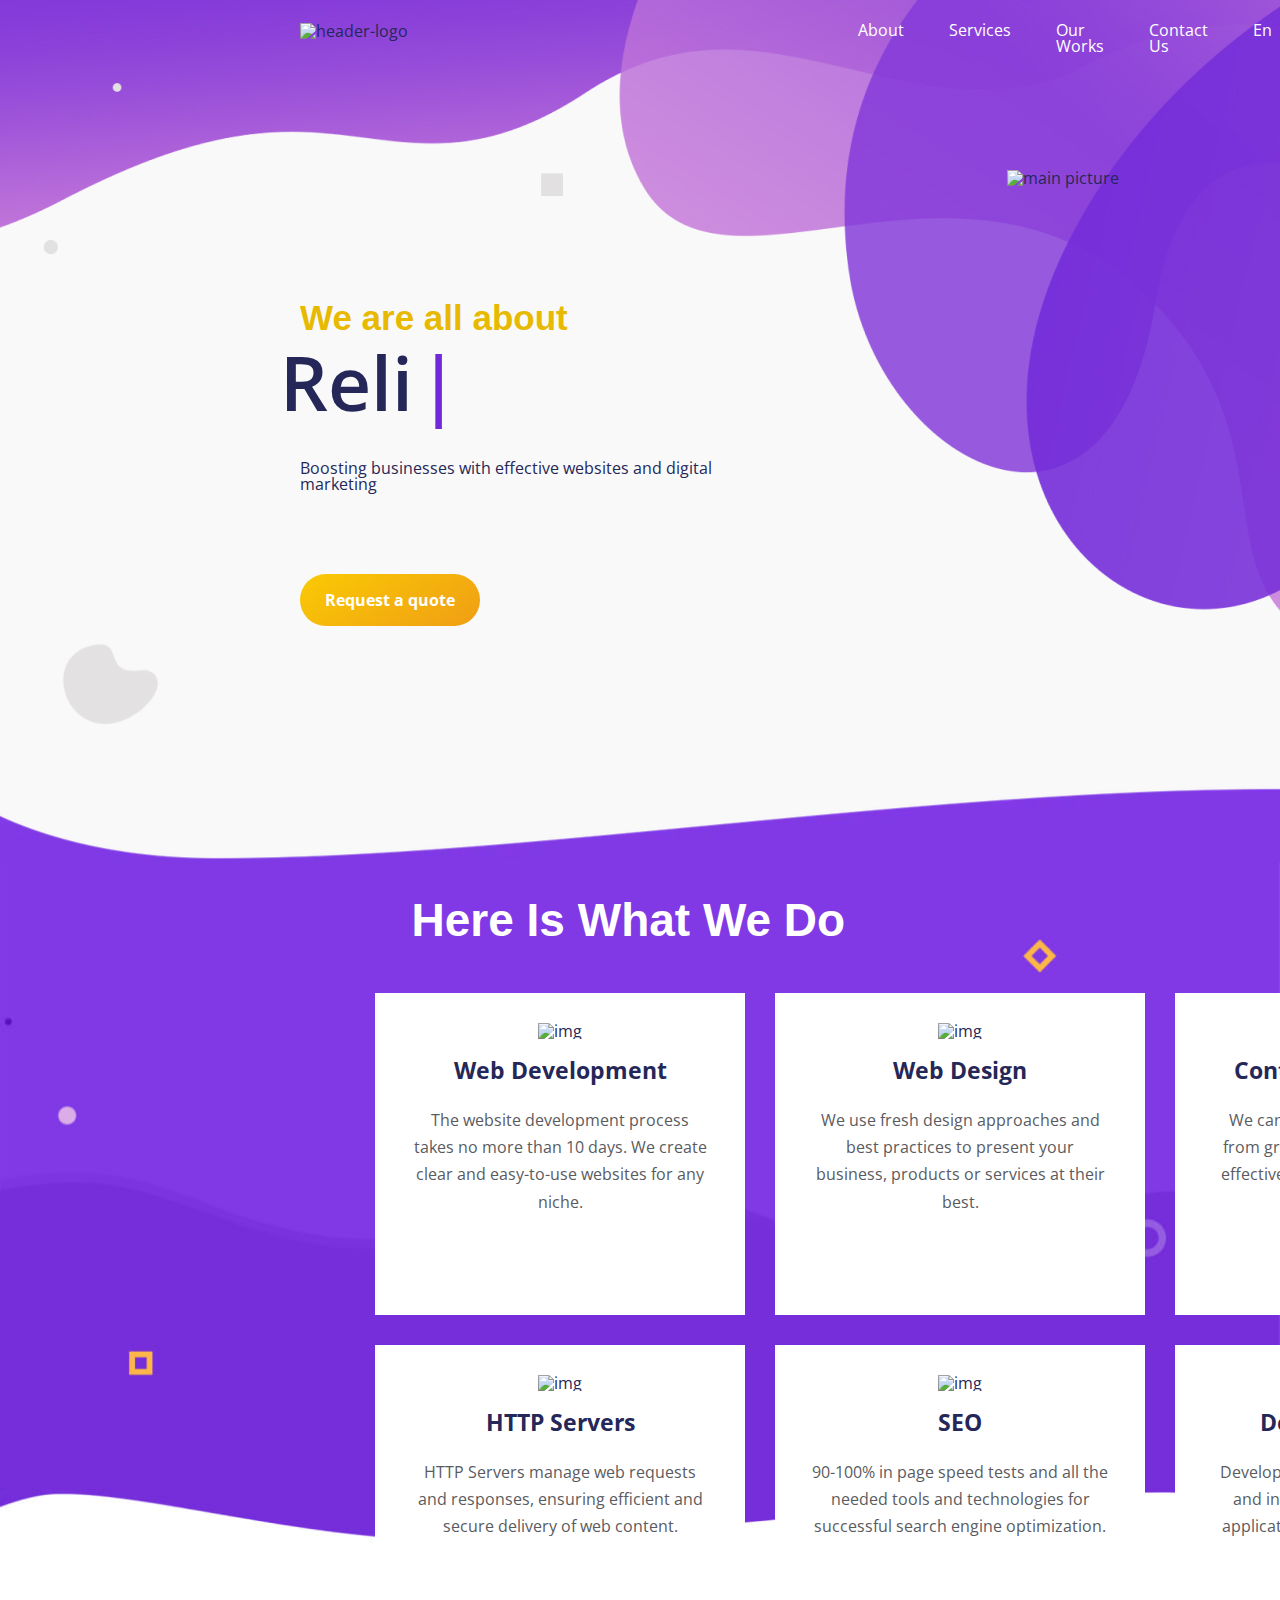
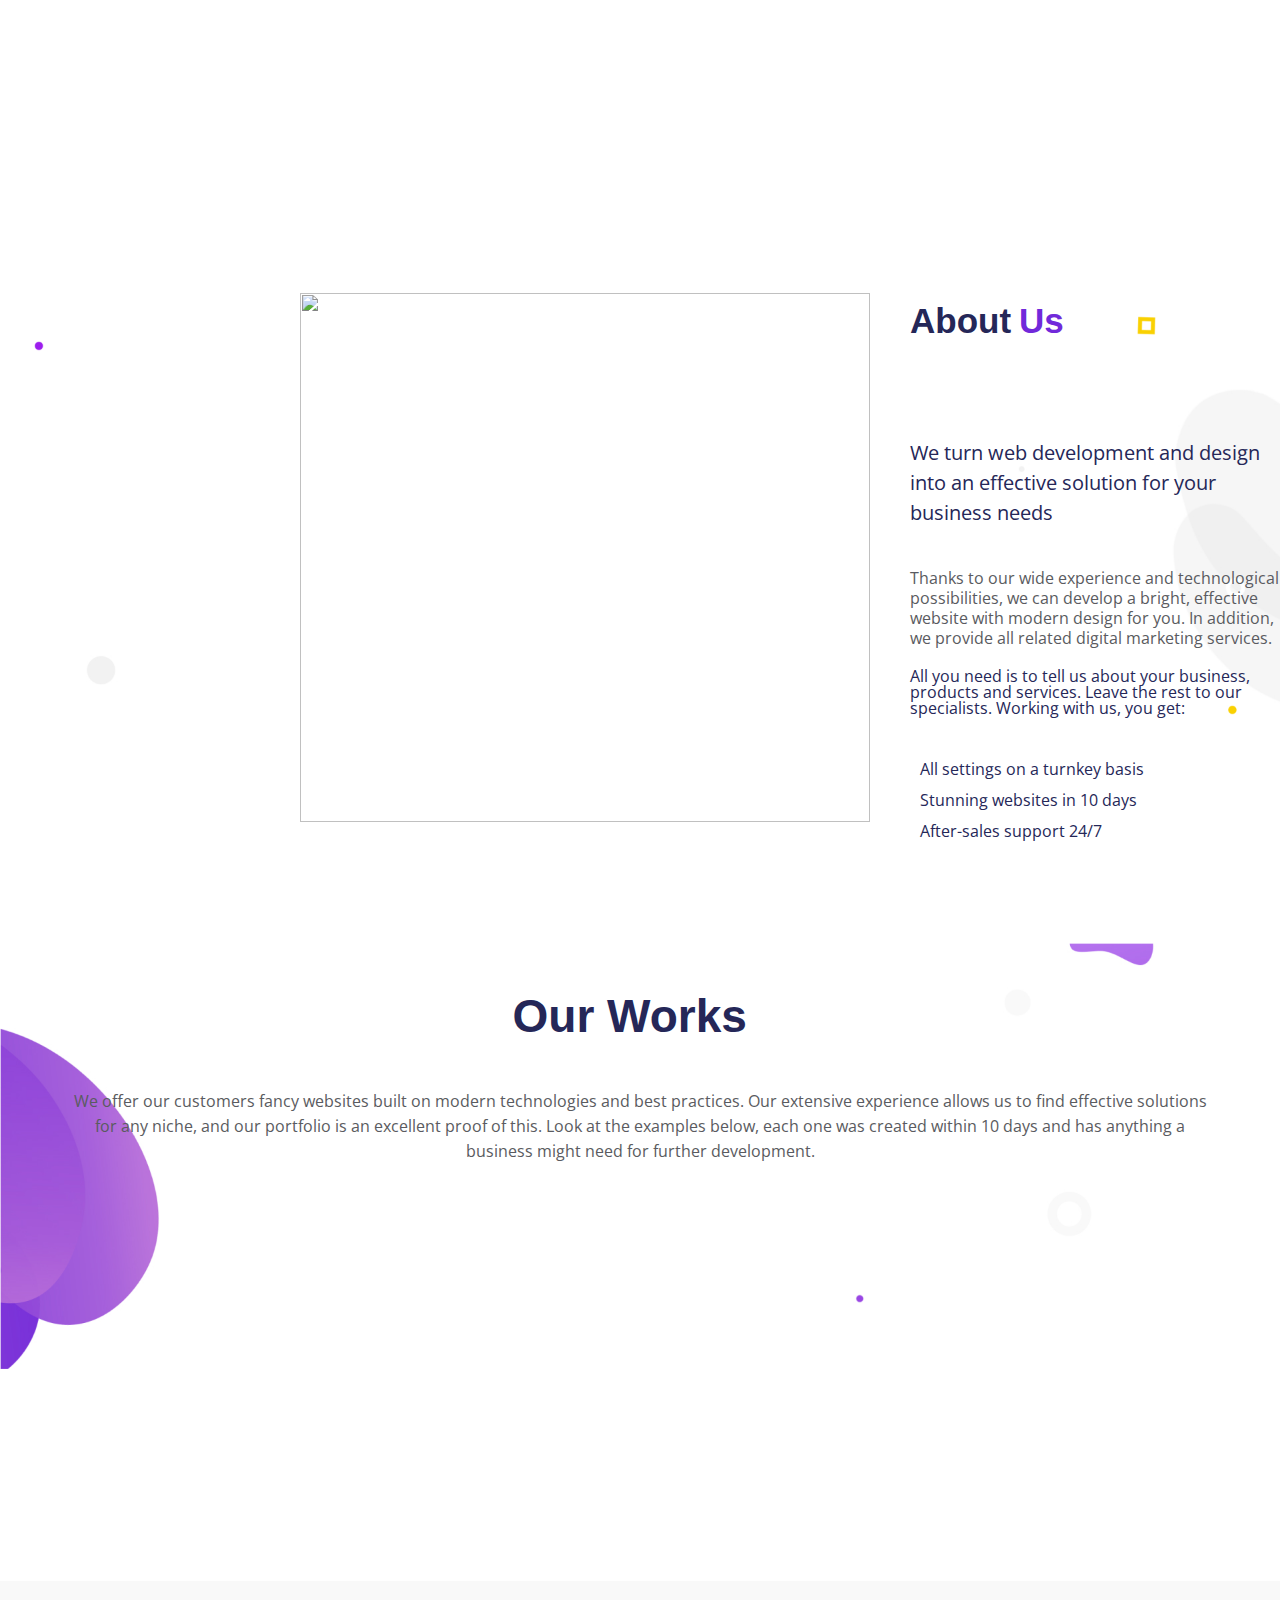
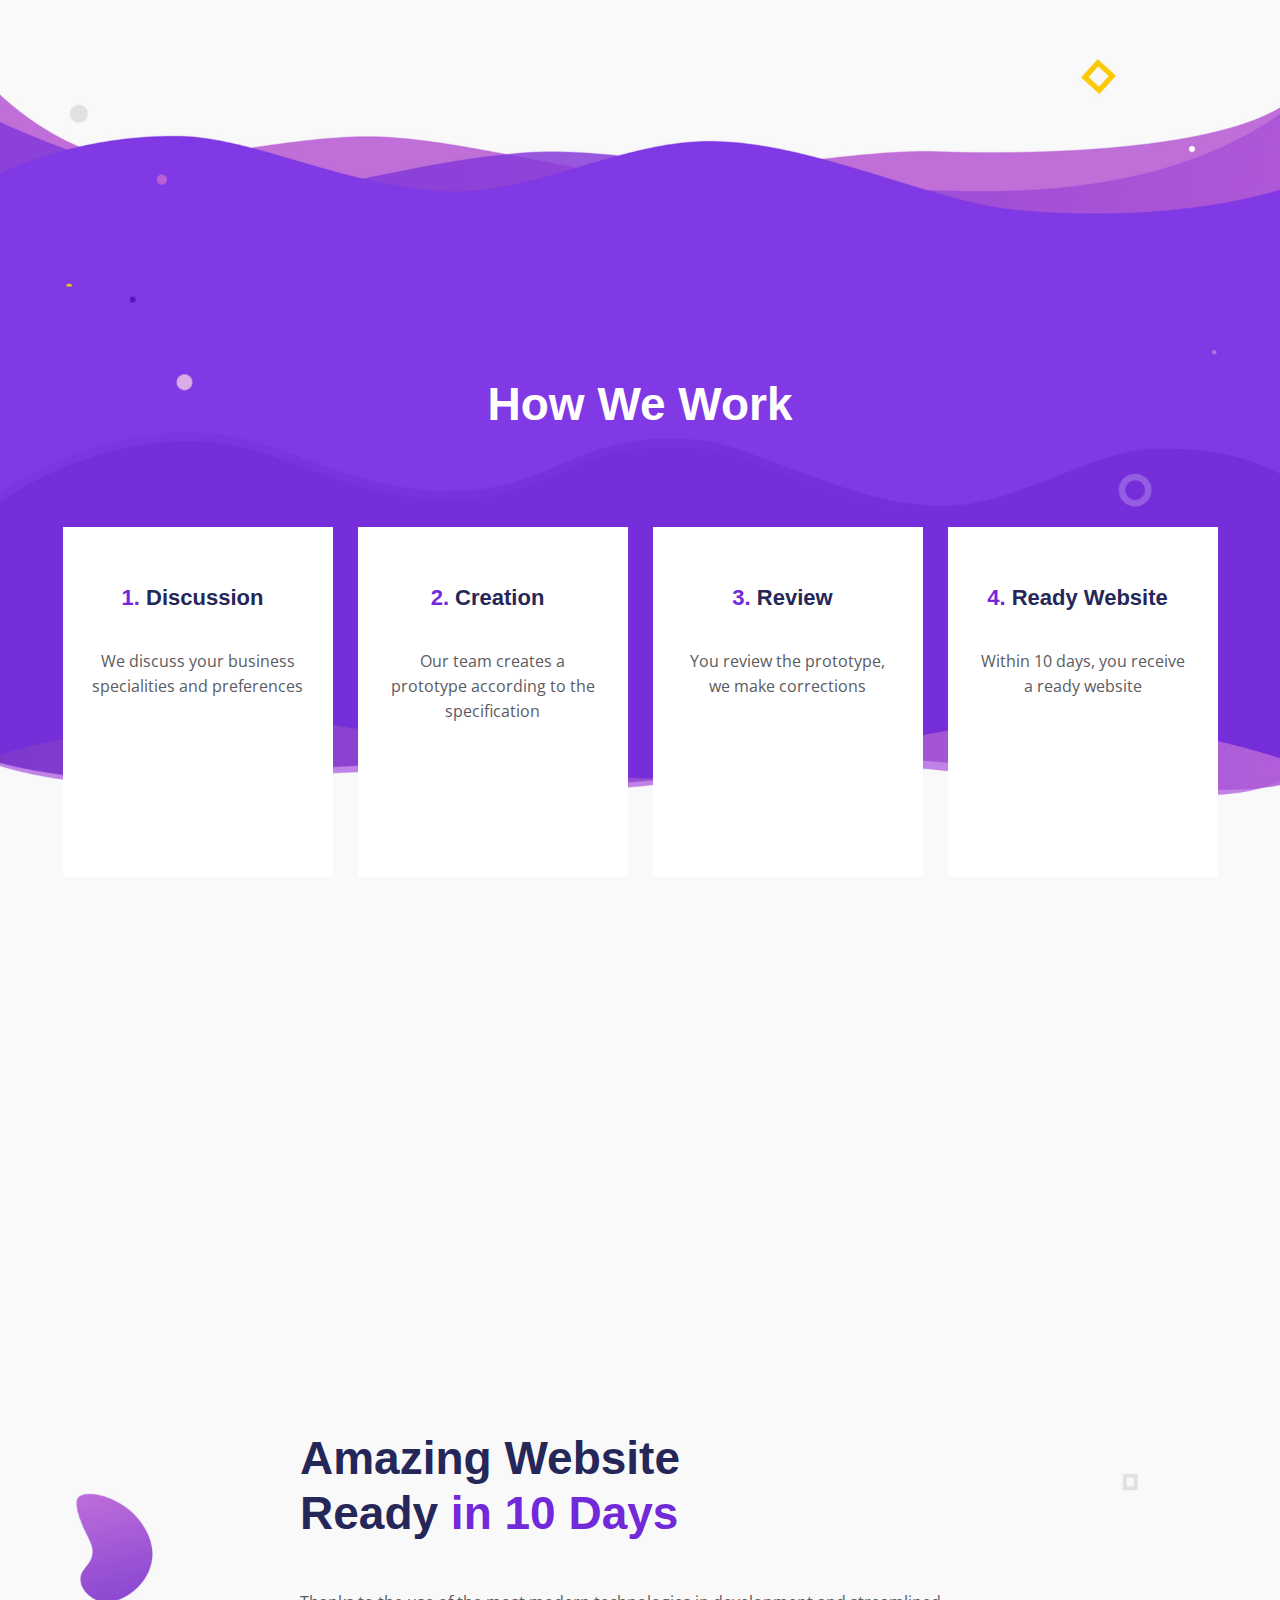
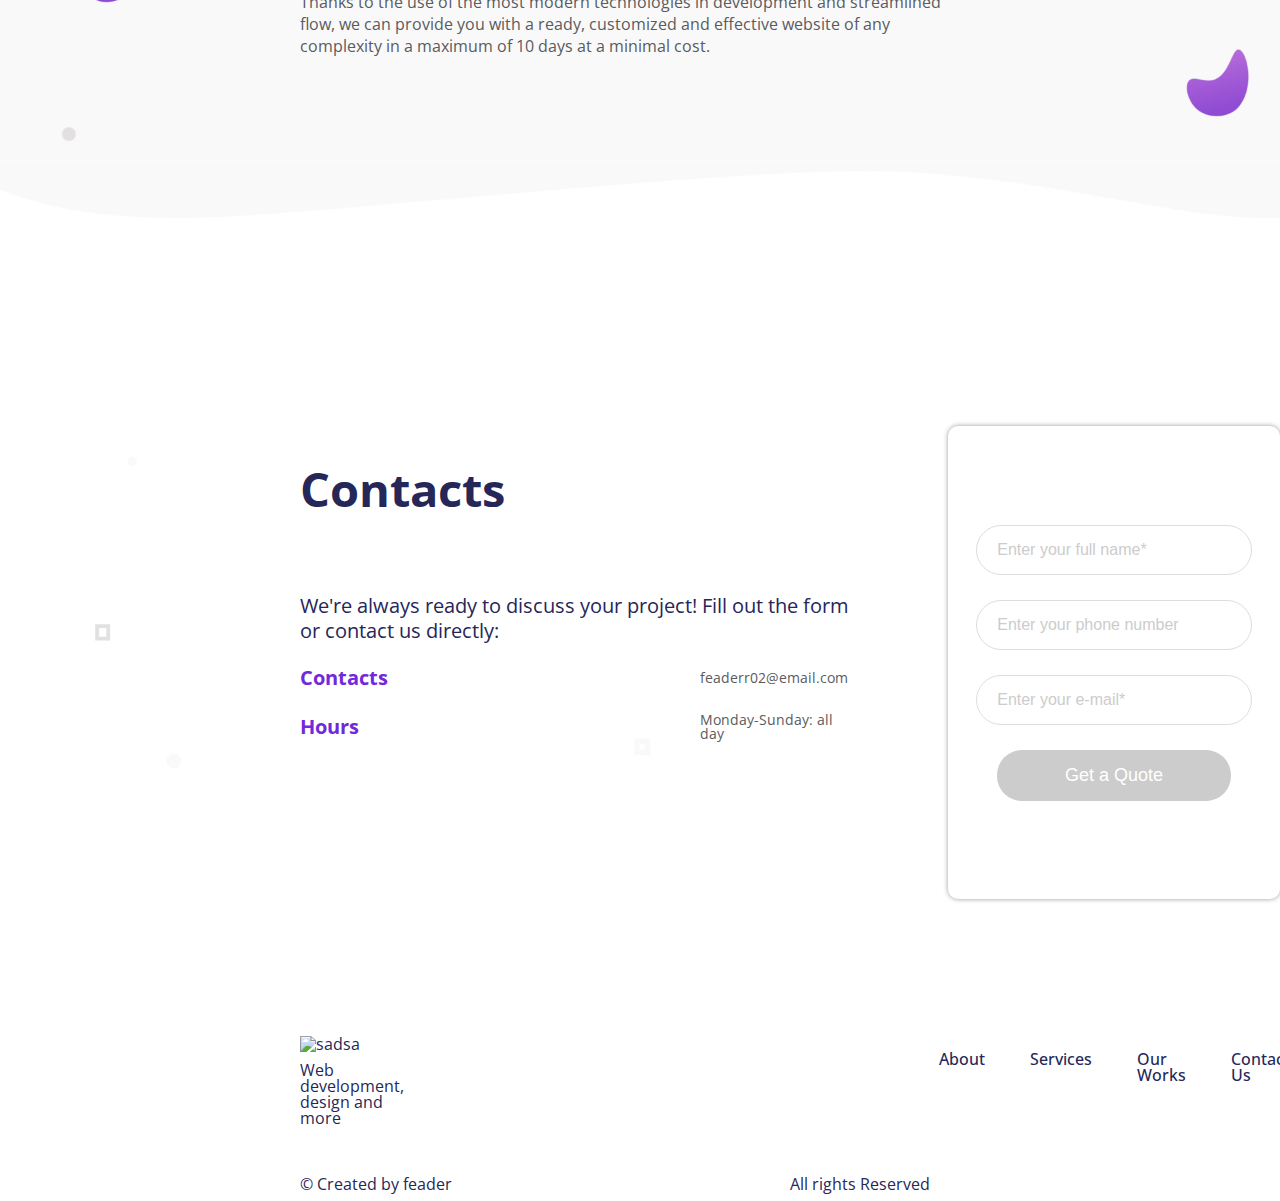
==== static/index.html @ 0beda6ae "portfolio" ====
<!DOCTYPE html>
<html lang="en">
<head>
    <meta charset="UTF-8">
    <meta name="viewport" content="width=device-width, initial-scale=1.0">
    <link rel="preconnect" href="https://fonts.googleapis.com">
    <link rel="preconnect" href="https://fonts.gstatic.com" crossorigin>
    <link href="https://fonts.googleapis.com/css2?family=Open+Sans:ital,wght@0,300..800;1,300..800&display=swap" rel="stylesheet">
    <link href="https://fonts.cdnfonts.com/css/lato" rel="stylesheet">
    <link rel="stylesheet" href="/static/styles/reset.css">
    <link rel="stylesheet" href="/static/styles/styles.css">
    <title>Feader</title>
</head>
<body>
<script defer src="/static/js/multilingual.js"></script>
<script defer src="/static/js/app.js"></script>
<script defer src="/static/js/writingSystem.js"></script>
<div>
    <header class="header">
        <img src="static/images/header_logo.png" alt="header-logo" class="header-logo" />
        <ul class="header-nav">
            <li class="header-nav__li translatable" data-lang="About">About</li>
            <li class="header-nav__li translatable" data-lang="Services">Services</li>
            <li class="header-nav__li translatable" data-lang="Our Works">Our Works</li>
            <li class="header-nav__li translatable" data-lang="Contact Us">Contact Us</li>
            <li class="header-nav__li multilanguages">
                <button class="current-lang" id="current-lang">En</button>
                <img src="static/images/language_arrow.png" alt="" class="multilanguages-arrow" />
                <div class="language-options">
                    <button class="switch-lang" id="switch-lang">Ua</button>
                </div>
            </li>
            <li class="header-nav__li header-nav__li-btn translatable" data-lang="Request a quote">Request a quote</li>
        </ul>
    </header>
    <main class="main">
        <section class="main-page">
            <div class="main-page__content">
                <h1 class="main-page__content-h1 translatable" data-lang="main-page-h1">We are all about</h1>
                <article class="main-page__content-writer translatable"></article>
                <p class="main-page__content-p translatable" data-lang="main-page-p">Boosting businesses with effective websites and digital
                    marketing</p>
                <article class="main-page__content-btn translatable" data-lang="Request a quote">
                    Request a quote
                </article>
            </div>
            <img src="static/images/main-picture.png" class="main-page-img" alt="main picture" />
        </section>
        <section class="what-we-do">
            <div class="what-we-do__container">
                <h1 class="what-we-do__container-h1 translatable" data-lang="what-we-do__container-h1">
                    Here Is What We Do
                </h1>
                <div class="gtid-container">
                    <div class="grid-1">
                        <img class="grid-1-img" src="static/images/grid-1-img.png" alt="img">
                        <h1 class="grid-1-h1 translatable" data-lang="grid-1-h1">
                            Web Development
                        </h1>
                        <p class="grid-1-text translatable" data-lang="grid-1-text">
                            The website development process takes
                            no more than 10 days. We create clear
                            and easy-to-use websites for any niche.
                        </p>
                    </div>
                    <div class="grid-1">
                        <img class="grid-1-img" src="static/images/grid-2-img.png" alt="img">
                        <h1 class="grid-1-h1 translatable" data-lang="grid-2-h1">
                            Web Design
                        </h1>
                        <p class="grid-1-text translatable" data-lang="grid-2-text">
                            We use fresh design approaches and
                            best practices to present your business,
                            products or services at their best.
                        </p>
                    </div>
                    <div class="grid-1">
                        <img class="grid-1-img" src="static/images/grid-3-img.png" alt="img">
                        <h1 class="grid-1-h1 translatable" data-lang="grid-3-h1">
                            Content Management
                        </h1>
                        <p class="grid-1-text translatable" data-lang="grid-3-text">
                            We can create any content for you, from
                            graphics to text, and manage it effectively
                            throughout the site, social media, etc.
                        </p>
                    </div>
                    <div class="grid-1" >
                        <img class="grid-1-img" src="static/images/grid-4-img.png" alt="img">
                        <h1 class="grid-1-h1 translatable" data-lang="grid-4-h1">
                            HTTP Servers
                        </h1>
                        <p class="grid-1-text translatable" data-lang="grid-4-text">
                            HTTP Servers manage web requests and responses, ensuring efficient and secure delivery of web content.
                        </p>
                    </div>
                    <div class="grid-1">
                        <img class="grid-1-img" src="static/images/grid-5-img.png" alt="img">
                        <h1 class="grid-1-h1">
                            SEO
                        </h1>
                        <p class="grid-1-text translatable" data-lang="grid-5-text">
                            90-100% in page speed tests and all the
                            needed tools and technologies for
                            successful search engine optimization.
                        </p>
                    </div>
                    <div class="grid-1">
                        <img class="grid-1-img" src="static/images/grid-6-img.png" alt="img">
                        <h1 class="grid-1-h1 translatable" data-lang="grid-6-h1">
                            Development API
                        </h1>
                        <p class="grid-1-text translatable" data-lang="grid-6-text">
                            Development APIs enable integration and interaction between software applications, enhancing functionality and connectivity.
                        </p>
                    </div>
                </div>
            </div>
        </section>
        <section class="about-us">
            <img src="static/images/about_us_img.png" alt="" class="about-us__img"/>
            <div class="about-us__content">
                <h1 class="about-us__content-h1 translatable"  data-lang="About Us">About <p>Us</p></h1>
                <p class="about-us__content-p1 translatable" data-lang="about-us__content-p1">
                    We turn web development and design into an effective solution for your business needs
                </p>
                <p class="about-us__content-p2 translatable"  data-lang="about-us__content-p2">
                    Thanks to our wide experience and technological possibilities, we can develop a bright, effective website with modern design for you. In addition, we provide all related digital marketing services.
                    <br><br>
                <p class="translatable"  data-lang="about-us__content-p2-2">
                    All you need is to tell us about your business, products and services. Leave the rest to our specialists. Working with us, you get:
                </p>
                </p>
                <article class="about-us__content-points">
                        <span>
                            <img src="static/images/about_us_agree.png" alt="" />
                            <p class="about-us__content-point translatable" data-lang="about-us__content-point-1">All settings on a turnkey basis</p>
                        </span>
                    <span>
                            <img src="static/images/about_us_agree.png" alt="" />
                            <p class="about-us__content-point translatable" data-lang="about-us__content-point-2">Stunning websites in 10 days</p>
                        </span>
                    <span>
                            <img src="static/images/about_us_agree.png" alt="" />
                            <p class="about-us__content-point translatable" data-lang="about-us__content-point-3">After-sales support 24/7</p>
                        </span>
                </article>
            </div>
        </section>
        <section class="our-works">
            <h1 class="our-works-h1 translatable" data-lang="our-works-h1">Our Works</h1>
            <p class="our-works-p translatable" data-lang="our-works-p">We offer our customers fancy websites built on modern technologies and best practices. Our extensive experience allows us to find effective solutions for any niche, and our portfolio is an excellent proof of this. Look at the examples below, each one was created within 10 days and has anything a business might need for further development.</p>
            <div class="our-projects">
                <a href="#">
                    <img src="static/images/project-1.jpg" alt="" class="our-project" />
                </a>
                <a href="#">
                    <img src="static/images/project-1.jpg" alt="" class="our-project" />
                </a>
            </div>
        </section>
        <section class="how-we-work">
            <h1 class="how-we-work__h1 translatable" data-lang="how-we-work__h1">How We Work</h1>
            <div class="how-we-work__points">
                <article class="how-we-work__point">
                    <img src="static/images/how_we_work_img1.png" alt="" class="how-we-work__point-img" />
                    <h1 class="how-we-work__point-h1 translatable" data-lang="how-we-work__point-h1-1"><span>1. </span>Discussion</h1>
                    <p class="how-we-work__point-p translatable" data-lang="how-we-work__point-p-1">We discuss your business specialities and preferences</p>
                </article>
                <article class="how-we-work__point">
                    <img src="static/images/how_we_work_img2.png" alt="" class="how-we-work__point-img" />
                    <h1 class="how-we-work__point-h1 translatable" data-lang="how-we-work__point-h1-2"><span>2. </span>Creation</h1>
                    <p class="how-we-work__point-p translatable" data-lang="how-we-work__point-p-2">Our team creates a prototype according to the specification</p>
                </article>
                <article class="how-we-work__point">
                    <img src="static/images/how_we_work_img3.png" alt="" class="how-we-work__point-img" />
                    <h1 class="how-we-work__point-h1 translatable" data-lang="how-we-work__point-h1-3"><span>3. </span>Review</h1>
                    <p class="how-we-work__point-p translatable" data-lang="how-we-work__point-p-3">You review the prototype, we make corrections</p>
                </article>
                <article class="how-we-work__point">
                    <img src="static/images/how_we_work_img4.png" alt="" class="how-we-work__point-img" />
                    <h1 class="how-we-work__point-h1 translatable" data-lang="how-we-work__point-h1-4"><span>4. </span>Ready Website</h1>
                    <p class="how-we-work__point-p translatable" data-lang="how-we-work__point-p-4">Within 10 days, you receive a ready website</p>
                </article>
            </div>
        </section>
        <section class="ready-website">
            <div class="ready-website__content">
                <h1 class="ready-website__content-h1 translatable" data-lang="ready-website__content-h1">Amazing Website Ready <span>in 10 Days</span></h1>
                <p class="ready-website__content-p translatable" data-lang="ready-website__content-p">Thanks to the use of the most modern technologies in development and streamlined flow, we can provide you with a ready, customized and effective website of any complexity in a maximum of 10 days at a minimal cost.</p>
            </div>
            <img src="static/images/ready-website_img.png" alt="" class="ready-website__img"  />
        </section>
        <section class="contacts">
            <div class="contacts-content">
                <h1 class="contacts-content__h1">Contacts</h1>
                <p class="contacts-content__p">We're always ready to discuss your project! Fill out the form or contact us directly:</p>
                <article class="contacts-content__point">
                    <h1 class="contacts-content__point-h1">Contacts</h1>
                    <p class="contacts-content__point-p">feaderr02@email.com</p>
                </article>
                <article class="contacts-content__point">
                    <h1 class="contacts-content__point-h1">Hours</h1>
                    <p class="contacts-content__point-p">Monday-Sunday: all day</p>
                </article>
                <article class="contacts-content__networks">
                    <img src="static/images/linked-in.svg" alt="" class="contacts-content__network" />
                    <img src="static/images/whatsApp.svg" alt="" class="contacts-content__network" />
                </article>
            </div>
            <div class="contacts-form">
                <input type="text" id="fullName" class="form-input" placeholder="Enter your full name*" required />
                <input type="text" id="phoneNumber" class="form-input" placeholder="Enter your phone number" />
                <input type="email" id="email" class="form-input" placeholder="Enter your e-mail*" required />
                <button id="submitButton" class="form-button" disabled>Get a Quote</button>
            </div>

        </section>
    </main>
    <footer class="footer">
        <div class="footer-top-content">
            <article>
                <img src="static/images/footer-logo.png" alt="sadsa" />
                <p class="footer-top-content__p translatable">Web development, design and more</p>
            </article>
            <ul class="footer-nav_ul">
                <li class="footer-nav_li translatable">
                    About
                </li>
                <li class="footer-nav_li translatable">
                    Services
                </li>
                <li class="footer-nav_li translatable">
                    Our Works
                </li>
                <li class="footer-nav_li translatable">
                    Contact Us
                </li>
            </ul>
        </div>
        <div class="footer-bottom-content">
            <p class="footer-bottom-content-p1">© Created by feader</p>
            <p class="footer-bottom-content-p2">All rights Reserved</p>
        </div>
    </footer>
</div>
</body>
</html>
---- static/styles/styles.css ----
/*@import "./reset.css"; !* reset css *!*/
/*@import "./desktop.css";  !* more 1350px *!*/
/*@import "./laptop.css"; !* 920-1349px *!*/
/*@import "./tablet.css"; !* 520-919px *!*/
/*@import "./phone.css"; !* 0-519px *!*/

body {
    font-family: "Open Sans", sans-serif;
    color: #252758;
    background-color: #ffffff;
}

.main-page {
    width: 100%;
    height: 863px;
    background-image: url("../images/main-bgd.jpg");
    background-repeat: no-repeat;
    display: flex;
}

.what-we-do {
    width: 100%;
    height: 1030px;
    background-image: url("../images/what_we_do_bgd.jpg");
    background-repeat: no-repeat;
    background-size: contain;
}

.header {
    position: absolute;
    display: flex;
    height: 75px;
    align-items: center;
}

.header-nav {
    display: flex;
}

.header-logo {
    width: 120px;
    height: 30px;
    margin-left: 300px;
}

.header-nav__li {
    margin-left: 45px;
    color: #ffffff;
    padding-top: 12px;
}

.header-nav__li:first-child {
    margin-left: 450px;
}

.header-nav__li-btn {
    font-weight: 500;
    border: 2px solid #ffffff;
    border-radius: 25px;
    padding: 10px;
    -webkit-transition: 0.2s all;
}

.header-nav__li:hover {
    transition: 0.2s all;
    cursor: pointer;
}

.multilanguages-arrow {
    position: relative;
    top: -2px;
    transition: transform 0.3s ease-in-out;
}

.language-options {
    display: none;
    opacity: 0;
    transition: visibility 0s, opacity 0.3s ease-in-out;
    position: absolute;
    top: 60px;
}

.header-nav__li button {
    background: none;
    color: inherit;
    border: none;
    padding: 0;
    font: inherit;
    cursor: pointer;
    outline: inherit;
}

.header-nav__li:hover .language-options {
    display: block;
    opacity: 1;
}

.switch-lang, .current-lang {
    -webkit-transition: 0.4s all;
}

.switch-lang:hover, .current-lang:hover, .header-nav__li:nth-child(1):hover, .header-nav__li:nth-child(2):hover, .header-nav__li:nth-child(3):hover, .header-nav__li:nth-child(4):hover, .header-nav__li:nth-child(6):hover {
    text-shadow: 0 0 10px #ffffff;
    transition: 0.4s all;
}

.multilanguages:hover .multilanguages-arrow {
    transform: rotate(180deg);
}

.main-page__content {
    padding-top: 300px;
    margin-left: 300px;
}

.main-page__content-h1 {
    font-family: 'Lato', sans-serif;
    font-size: 35px;
    color: #e7b901;
    font-weight: 700;
}

.main-page__content-writer {
    margin-top: 10px;
    position: relative;
    left: -20px;
    font-size: 75px;
    font-weight: 600;
    color: #252758;
}

/* CSS для анимации курсора */
.main-page__content-writer::after {
    content: '|';
    margin-left: 5px;
    color: #7129DA;
}

.main-page__content-p {
    font-size: 16px;
    width: 457px;
    margin-top: 40px;
    color: #252758;
}

.main-page__content-btn {
    display: inline;
    background: rgb(250,202,4);
    background: linear-gradient(148deg, rgba(250,202,4,1) 0%, rgba(240,158,20,1) 100%);
    padding: 15px;
    border-radius: 50px;
    padding-inline: 25px;
    color: #ffffff;
    font-weight: 700;
    position: relative;
    top: 100px;
}

.main-page-img {
    display: inline;
    width: 760px;
    height: 528px;
    margin-top: 170px;
    margin-left: 250px;
}

.what-we-do__container {
    padding-top: 34px;
    padding-inline: 375px;
}

.what-we-do__container-h1 {
    font-family: 'Lato', sans-serif;
    font-size: 46px;
    color: #ffffff;
    font-weight: 700;
    width: 457px;
    margin: 0 auto;
}

.gtid-container {
    margin-top: 50px;
    width: 1170px;
    display: grid;
    grid-template-columns: 370px 370px 370px;
    gap: 30px;
}

.grid-1 {
    width: 370px;
    height: 322px;
    background-color: #ffffff;
    text-align: center;
}

.grid-1-img {
    width: 100px;
    height: 100px;
    margin-top: 30px;
}

.grid-1-h1 {
    color: #252758;
    font-size: 23px;
    font-weight: 700;
    margin-top: 20px;
}

.grid-1-text {
    padding-top: 25px;
    width: 298px;
    margin: 0 auto;
    line-height: 27.2px;
    font-size: 16px;
    color: #5A5B60;
}

.about-us {
    width: 100%;
    height: 650px;
    background-image: url("../images/about_us_bgd.jpg");
    background-repeat: no-repeat;
    background-size: contain;
    display: flex;
}

.about-us__img {
    width: 570px;
    height: 529px;
    margin-left: 300px;
}

.about-us__content {
    margin-left: 40px;
    padding-top: 10px;
    width: 570px;
}

.about-us__content-h1 {
    font-family: 'Lato', sans-serif;
    display: flex;
    font-size: 35px;
    font-weight: 700;
}

.about-us__content-h1 p {
    margin-left: 8px;
    color: #7129DA;
}

.about-us__content-p1 {
    margin-top: 100px;
    font-size: 20px;
    line-height: 30px;
}

.about-us__content-p2 {
    margin-top: 40px;
    color: #5A5B60;
    line-height: 20px;
    font-size: 16px;
}

.about-us__content-points {
    display: flex;
    flex-direction: column;
    margin-top: 30px;
}

.about-us__content-points span {
    display: flex;
    align-items: center;
    margin-top: 15px;
}

.about-us__content-point {
    margin-left: 10px;
    font-size: 16px;
}

.our-works {
    width: 100%;
    height: 638px;
    background-image: url("../images/our_works_bgd.jpg");
    background-repeat: no-repeat;
    background-size: contain;
}

.our-works-h1 {
    font-family: 'Lato', sans-serif;
    font-size: 46px;
    font-weight: 800;
    width: 255px;
    margin: 0 auto;
    padding-top: 50px;
}

.our-works-p {
    width: 1150px;
    text-align: center;
    margin: 0 auto;
    margin-top: 50px;
    line-height: 25px;
    color: #5A5B60;
    font-size: 16px;
}

.our-projects {
    margin-top: 50px;
    display: flex;
    justify-content: center;
}

.our-project {
    margin-left: 20px;
}

.how-we-work {
    width: 100%;
    height: 1450px;
    background-image: url("../images/how_we_work_bgd.jpg");
    background-repeat: no-repeat;
    background-size: contain;
    background-color: #f9f9f9;
}

.how-we-work__h1 {
    font-family: 'Lato', sans-serif;
    font-size: 46px;
    font-weight: 700;
    padding-top: 400px;
    color: #ffffff;
    display: flex;
    justify-content: center;
}

.how-we-work__points {
    display: flex;
    justify-content: center;
    margin-top: 100px;
}

.how-we-work__point {
    width: 270px;
    height: 350px;
    background-color: #ffffff;
    display: flex;
    flex-direction: column;
    align-items: center;
    margin-left: 25px;
}

.how-we-work__point:first-child {
    margin-left: 0;
}

.how-we-work__point-img, .how-we-work__point-h1 {
    position: relative;
    left: -5px;
}

.how-we-work__point-img {
    margin-top: 40px;
}

.how-we-work__point-h1 {
    font-family: 'Lato', sans-serif;
    margin-top: 20px;
    font-weight: 600;
    font-size: 22px;
}

.how-we-work__point-h1 span {
    color: #7129DA;
}

.how-we-work__point-p {
    color: #5A5B60;
    font-size: 16px;
    text-align: center;
    width: 80%;
    line-height: 25px;
    margin-top: 40px;
}

.ready-website {
    width: 100%;
    height: 585px;
    background-image: url("../images/ready-website_bgd.jpg");
    background-repeat: no-repeat;
    background-size: contain;
    display: flex;
}

.ready-website__content {
    margin-left: 300px;
}

.ready-website__content-h1 {
    font-size: 46px;
    font-family: 'Lato', sans-serif;
    font-weight: 700;
    width: 500px;
    line-height: 55px;
}

.ready-website__content-h1 span {
    color: #7129DA;
}

.ready-website__content-p {
    width: 650px;
    line-height: 22px;
    margin-top: 50px;
    font-size: 16px;
    color: #5A5B60;
}

.ready-website__img {
    position: relative;
    top: -100px;
}

.contacts {
    width: 100%;
    height: 585px;
    background-image: url("../images/contact_bgd.jpg");
    background-repeat: no-repeat;
    background-size: contain;
    display: flex;
}

.contacts-content {
    margin-left: 300px;
    padding-top: 50px;
    width: 570px;
}

.contacts-content__h1 {
    font-weight: 700;
    font-size: 47px;
}

.contacts-content__p {
    margin-top: 80px;
    font-size: 20px;
    line-height: 25px;
}

.contacts-content__point {
    display: flex;
    align-items: center;
    margin-top: 25px;
}

.contacts-content__point-h1 {
    color: #7129DA;
    font-weight: 700;
    font-size: 20px;
    width: 90px;
}

.contacts-content__point-p {
    color: #5A5B60;
    font-size: 14px;
    margin-left: 310px;
}

.contacts-content__networks {
    margin-top: 30px;
    width: 560px;
    display: flex;
    justify-content: flex-end;
}

.contacts-content__network {
    margin-left: 10px;
    -webkit-transition: 0.2s all;
}

.contacts-content__network:hover {
    filter: invert(1%) sepia(1%) saturate(1%) hue-rotate(180deg);
    cursor: pointer;
    transition: 0.2s all;
}

.contacts-form {
    width: 570px;
    height: 433px;
    padding: 20px;
    box-shadow: 0px 0px 5px #999;
    margin-top: 10px;
    margin-left: 88px;
    border-radius: 10px;
    background-color: #fff;
    display: flex;
    flex-direction: column;
    align-items: center;
    justify-content: center;
    row-gap: 25px;
}

.form-input {
    width: 80%;
    padding: 15px 20px;
    border: 1px solid #ddd;
    border-radius: 25px;
    font-size: 16px;
    outline: none;
    transition: border-color 0.3s, box-shadow 0.3s;
}

.form-input::placeholder {
    color: #ccc;
}

.form-input:focus {
    border-color: #ffa500;
    box-shadow: 0 0 5px rgba(255, 165, 0, 0.5);
}

.form-button {
    width: 80%;
    padding: 15px 20px;
    border: none;
    border-radius: 25px;
    background: linear-gradient(90deg, #ffcc00, #ff9900);
    color: white;
    font-size: 18px;
    cursor: pointer;
    transition: background 0.3s, box-shadow 0.3s;
}

.form-button:hover {
    box-shadow: 0 4px 15px rgba(255, 153, 0, 0.5);
}

.form-button:disabled {
    background: #ccc;
    box-shadow: none;
}

.footer {
    width: 100%;
    height: 200px;
}

.footer-top-content {
    display: flex;
}

.footer-top-content article {
    margin-top: 35px;
}

.footer-top-content__p {
    margin-top: 10px;
}

.footer-nav_ul {
    display: flex;
    margin-top: 50px;
}

.footer-nav_li {
    margin-left: 45px;
    font-size: 16px;
    font-weight: 500;
}

.footer-nav_li:first-child {
    margin-left: 535px;
}

.footer-bottom-content {
    display: flex;
    margin-top: 50px;
}

.footer-bottom-content-p2 {
    position: absolute;
    right: 350px;
}

.footer-top-content, .footer-bottom-content {
    margin-left: 300px;
}
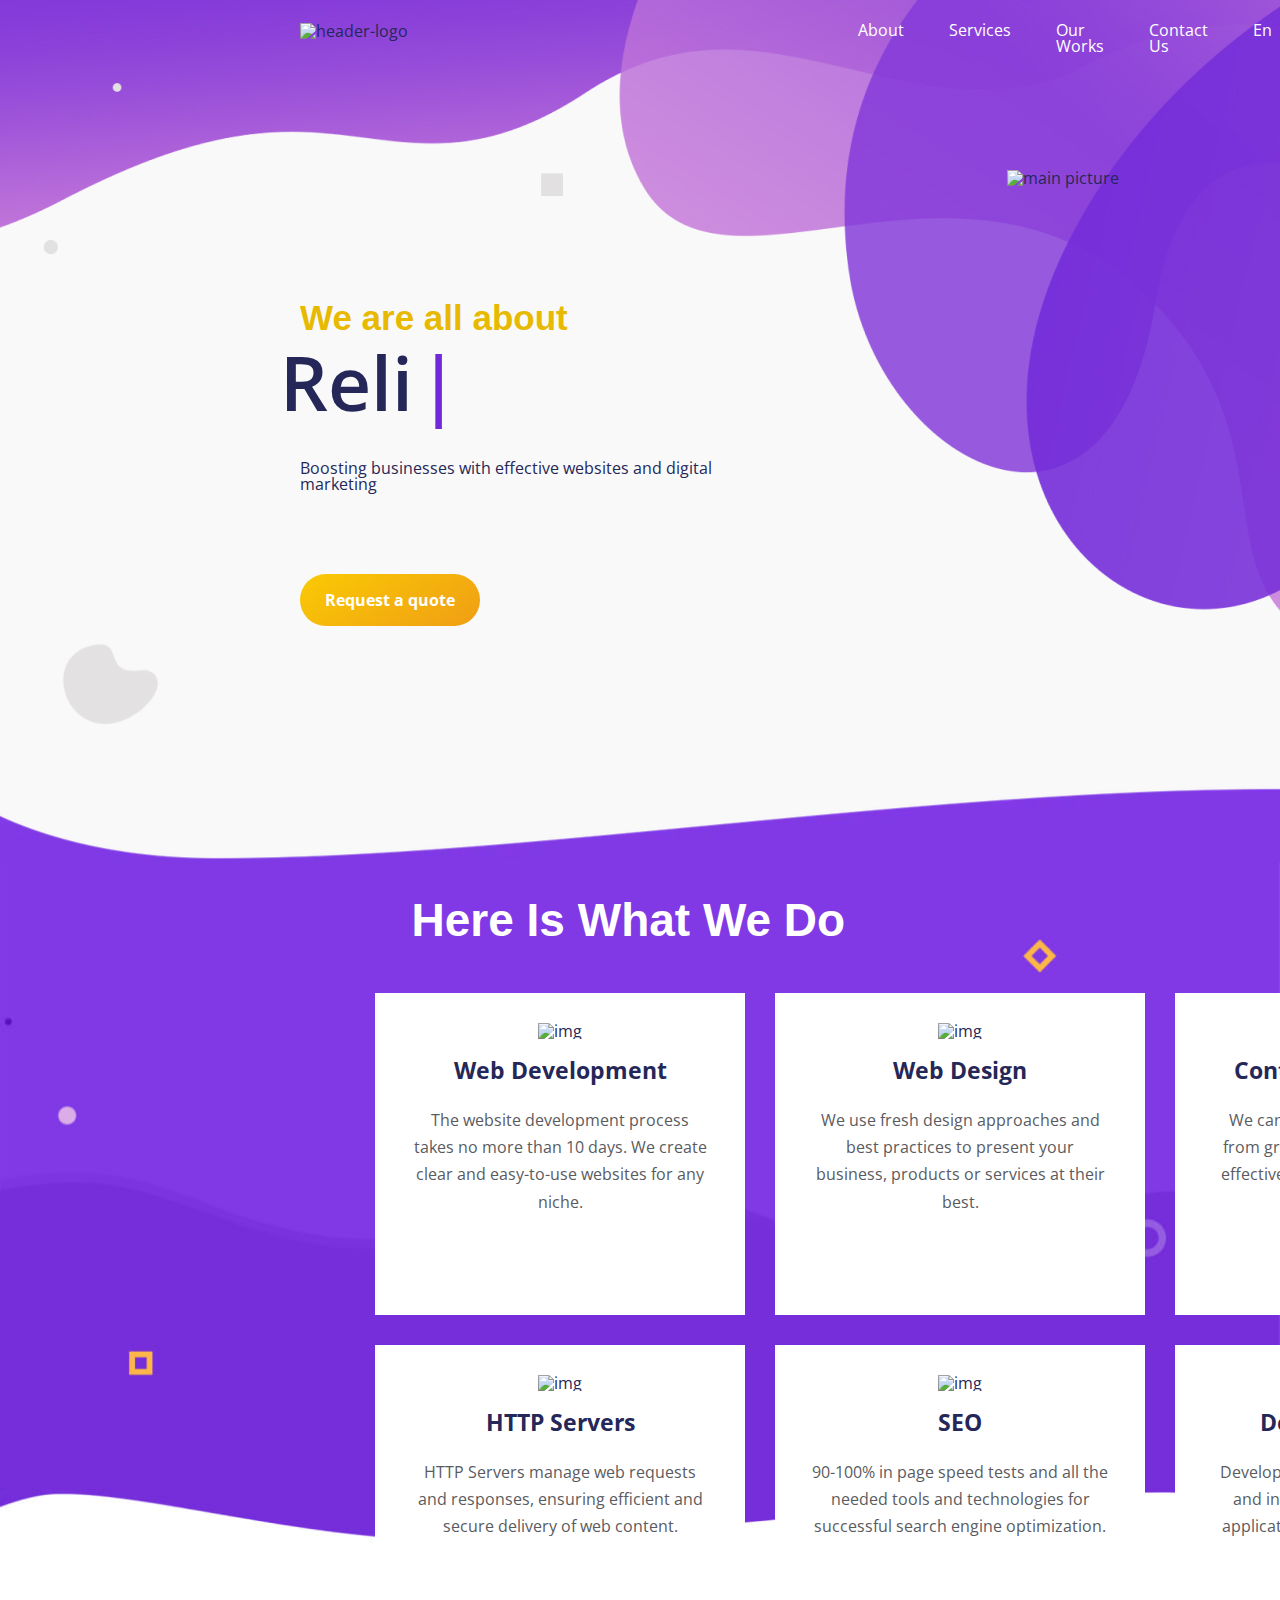
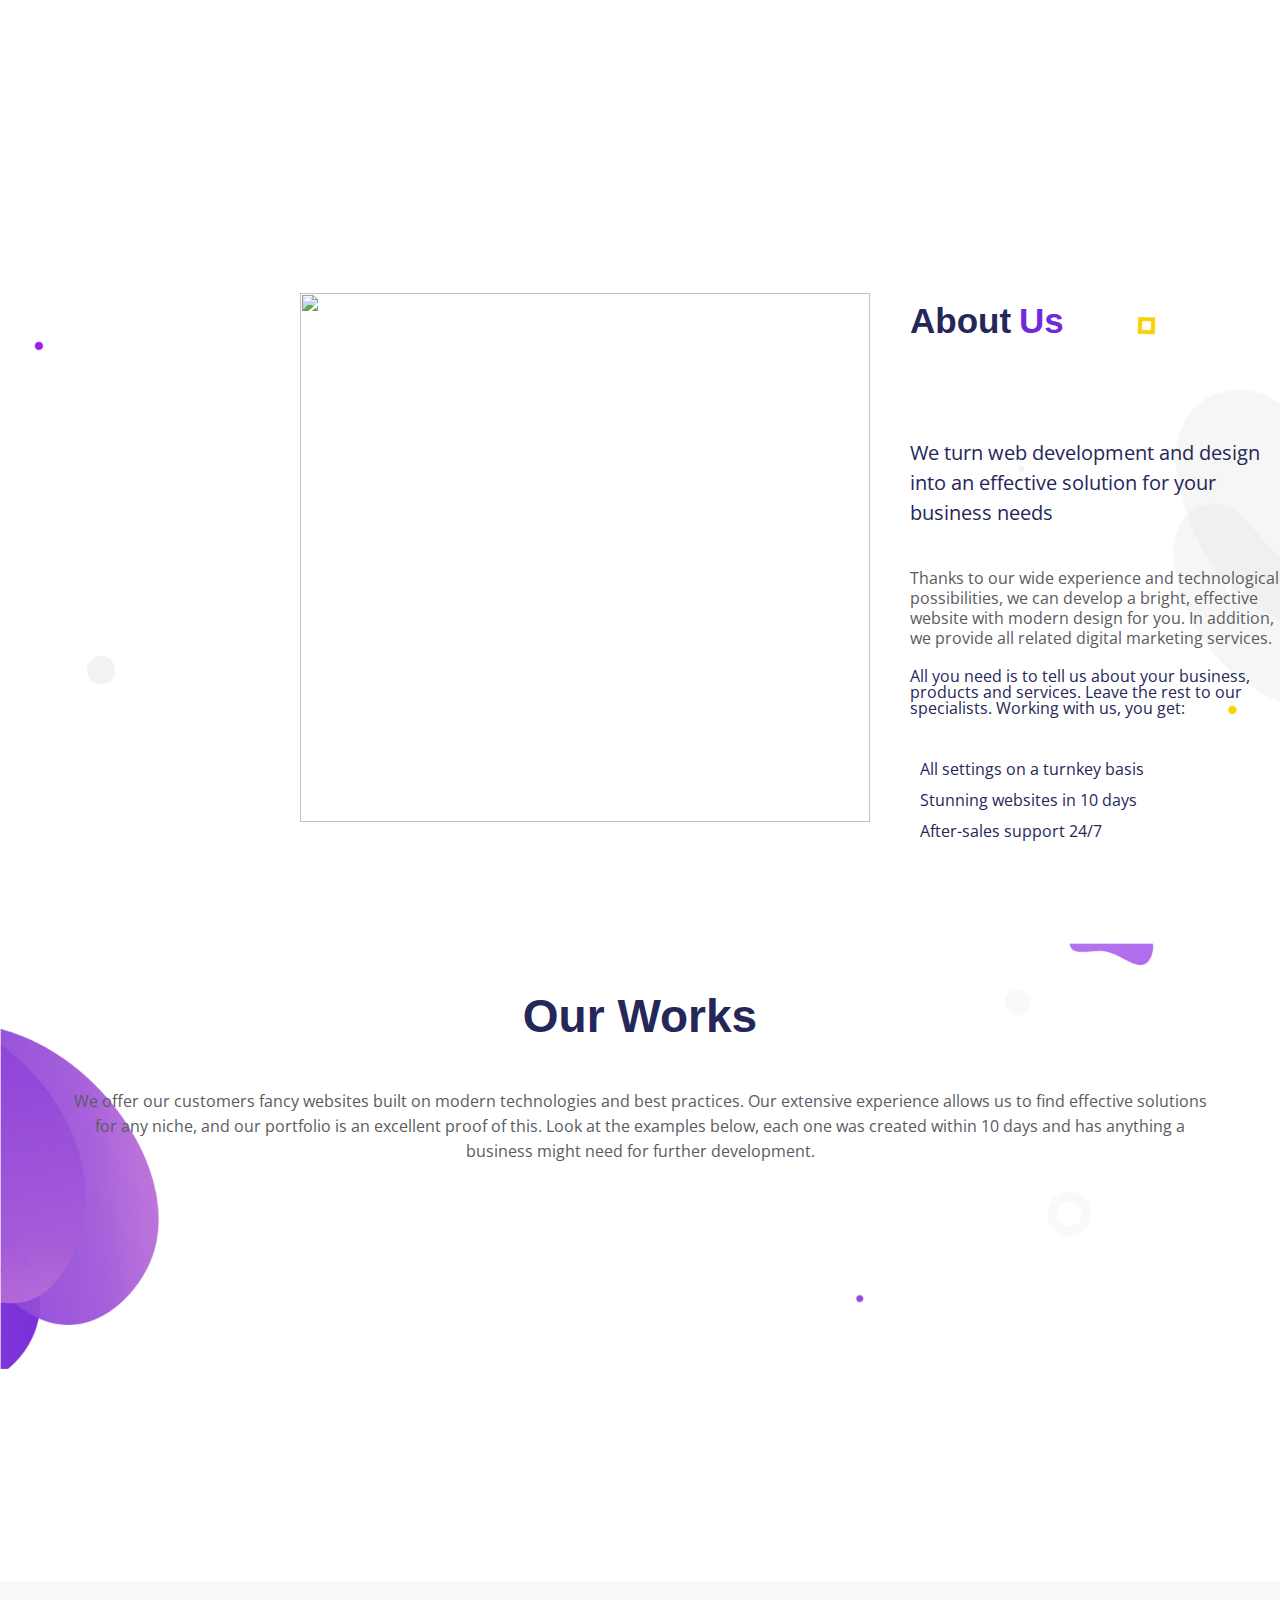
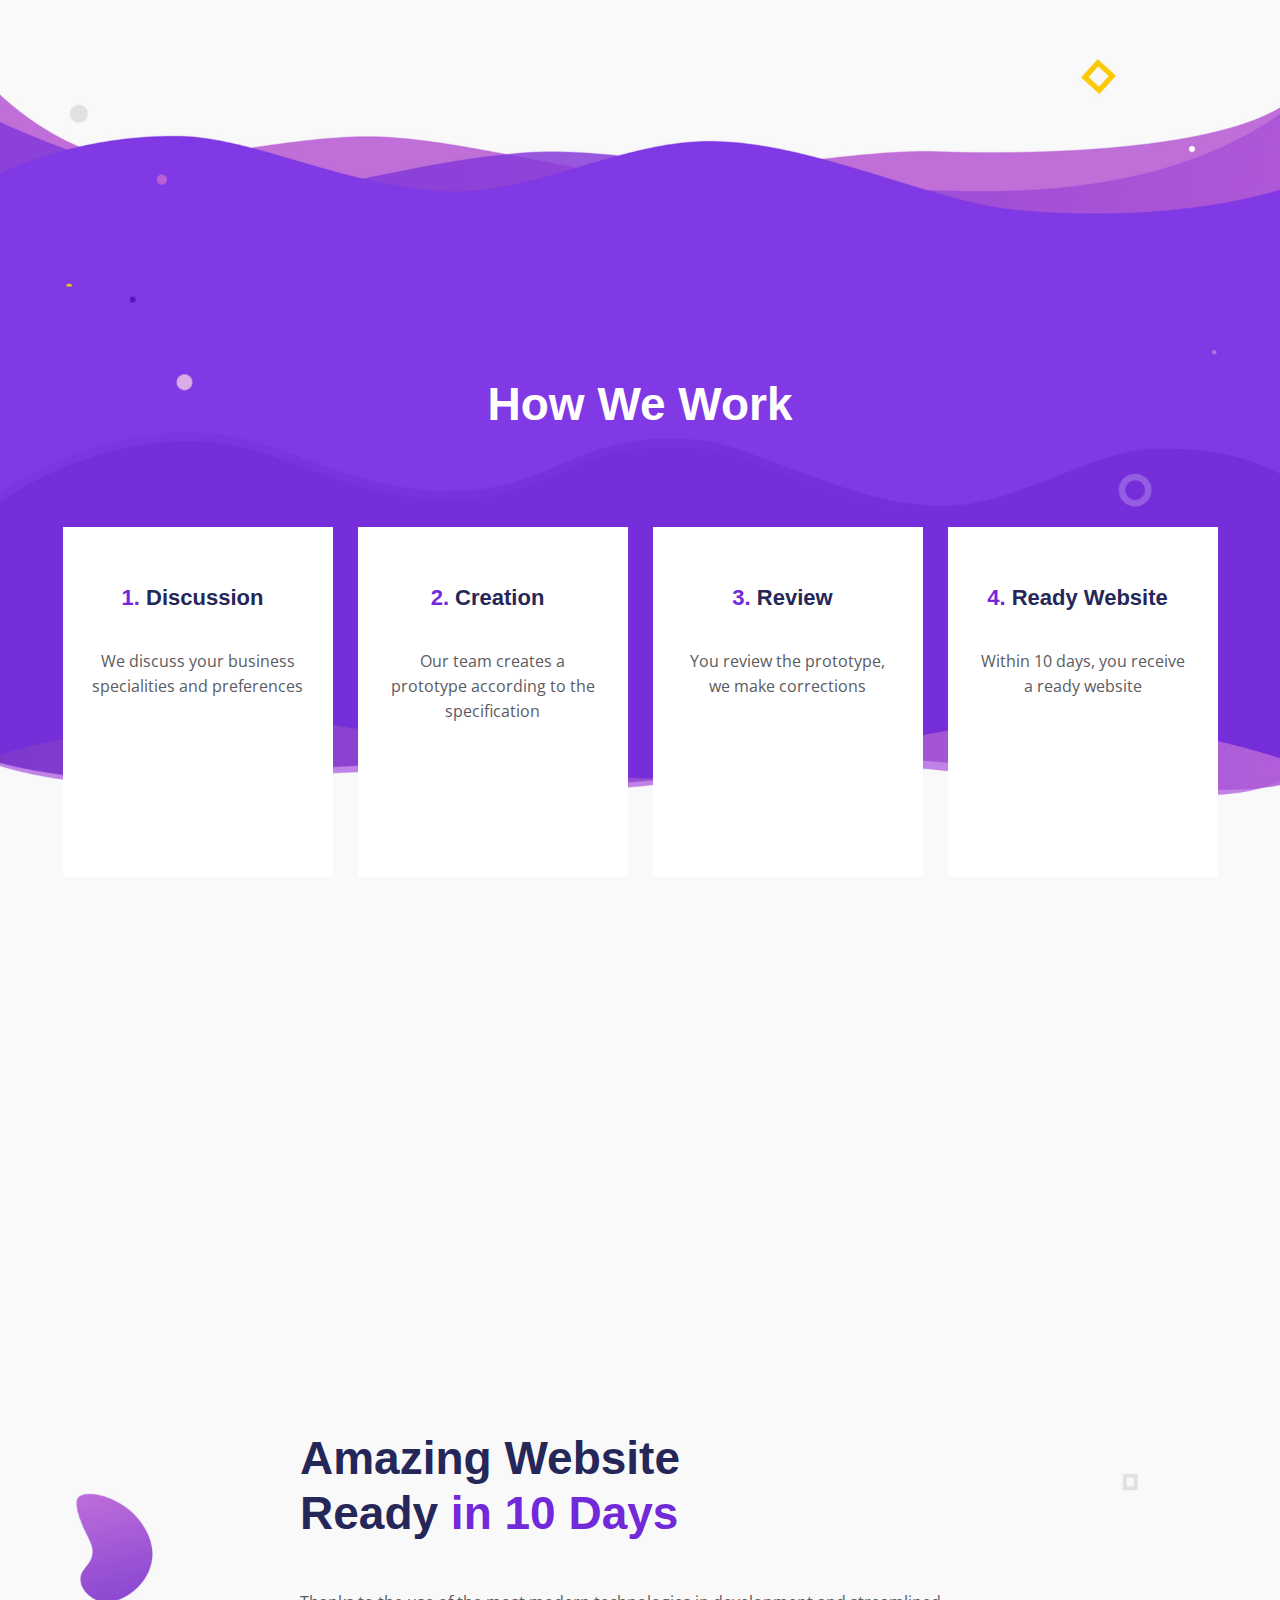
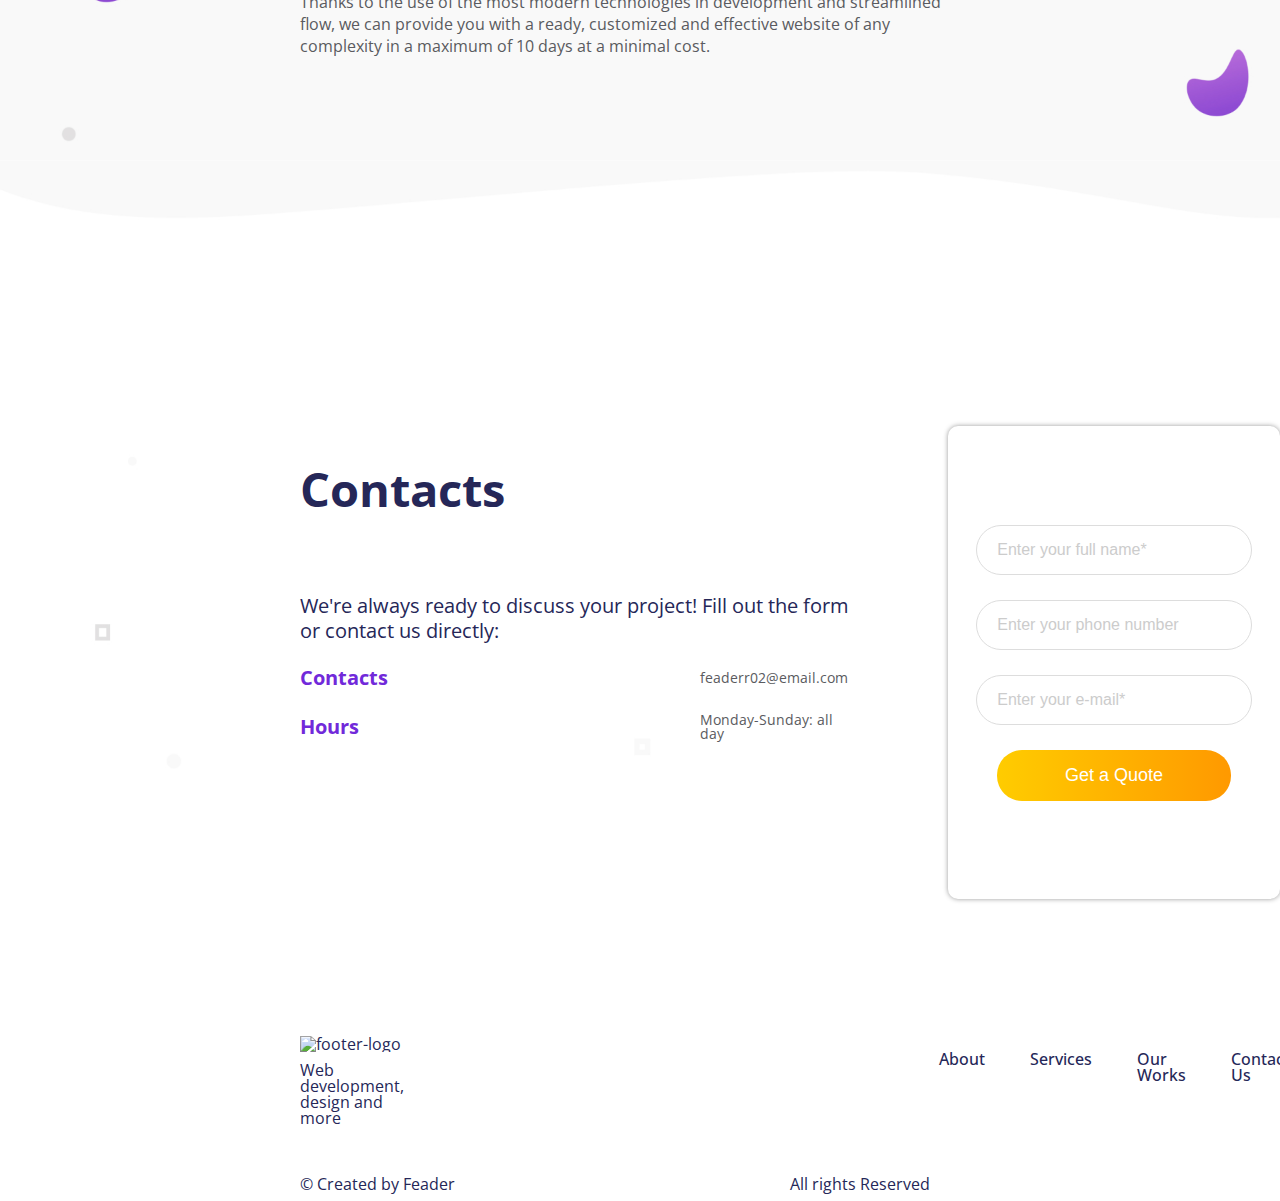
==== commit 01b7cee2: "portfolio" ====
--- a/static/index.html
+++ b/static/index.html
@@ -7,7 +7,7 @@
     <link rel="preconnect" href="https://fonts.gstatic.com" crossorigin>
     <link href="https://fonts.googleapis.com/css2?family=Open+Sans:ital,wght@0,300..800;1,300..800&display=swap" rel="stylesheet">
     <link href="https://fonts.cdnfonts.com/css/lato" rel="stylesheet">
-    <link rel="stylesheet" href="/static/styles/reset.css">
+    <link rel="stylesheet" href="../static/styles/reset.css">
     <link rel="stylesheet" href="/static/styles/styles.css">
     <title>Feader</title>
 </head>
@@ -15,6 +15,10 @@
 <script defer src="/static/js/multilingual.js"></script>
 <script defer src="/static/js/app.js"></script>
 <script defer src="/static/js/writingSystem.js"></script>
+<div id="success-message" class="success-message">
+    <p class="translatable" data-lang="Success-message">Success!</p>
+    <img src="/static/images/tick-svgrepo-com.svg" alt="" class="success-message__img" />
+</div>
 <div>
     <header class="header">
         <img src="static/images/header_logo.png" alt="header-logo" class="header-logo" />
@@ -126,8 +130,7 @@
                 </p>
                 <p class="about-us__content-p2 translatable"  data-lang="about-us__content-p2">
                     Thanks to our wide experience and technological possibilities, we can develop a bright, effective website with modern design for you. In addition, we provide all related digital marketing services.
-                    <br><br>
-                <p class="translatable"  data-lang="about-us__content-p2-2">
+                <p class="about-us__content-p3 translatable"  data-lang="about-us__content-p2-2">
                     All you need is to tell us about your business, products and services. Leave the rest to our specialists. Working with us, you get:
                 </p>
                 </p>
@@ -193,54 +196,54 @@
         </section>
         <section class="contacts">
             <div class="contacts-content">
-                <h1 class="contacts-content__h1">Contacts</h1>
-                <p class="contacts-content__p">We're always ready to discuss your project! Fill out the form or contact us directly:</p>
+                <h1 class="contacts-content__h1 translatable" data-lang="contacts-content__h1">Contacts</h1>
+                <p class="contacts-content__p translatable" data-lang="contacts-content__p">We're always ready to discuss your project! Fill out the form or contact us directly:</p>
                 <article class="contacts-content__point">
-                    <h1 class="contacts-content__point-h1">Contacts</h1>
+                    <h1 class="contacts-content__point-h1 translatable" data-lang="contacts-content__h1">Contacts</h1>
                     <p class="contacts-content__point-p">feaderr02@email.com</p>
                 </article>
                 <article class="contacts-content__point">
-                    <h1 class="contacts-content__point-h1">Hours</h1>
-                    <p class="contacts-content__point-p">Monday-Sunday: all day</p>
+                    <h1 class="contacts-content__point-h1 translatable" data-lang="contacts-content__point-h1">Hours</h1>
+                    <p class="contacts-content__point-p translatable" data-lang="contacts-content__point-p">Monday-Sunday: all day</p>
                 </article>
                 <article class="contacts-content__networks">
                     <img src="static/images/linked-in.svg" alt="" class="contacts-content__network" />
                     <img src="static/images/whatsApp.svg" alt="" class="contacts-content__network" />
                 </article>
             </div>
-            <div class="contacts-form">
-                <input type="text" id="fullName" class="form-input" placeholder="Enter your full name*" required />
-                <input type="text" id="phoneNumber" class="form-input" placeholder="Enter your phone number" />
-                <input type="email" id="email" class="form-input" placeholder="Enter your e-mail*" required />
-                <button id="submitButton" class="form-button" disabled>Get a Quote</button>
-            </div>
+            <form action="/submit-form" method="post" class="contacts-form">
+                <input type="text" name="fullName" id="fullName" class="form-input translatable" placeholder="Enter your full name*" data-lang="fullNamePlaceholder" required />
+                <input type="text" name="phoneNumber" id="phoneNumber" class="form-input translatable" placeholder="Enter your phone number" data-lang="phoneNumberPlaceholder" />
+                <input type="email" name="email" id="email" class="form-input translatable" placeholder="Enter your e-mail*" data-lang="emailPlaceholder" required />
+                <button id="submitButton" class="form-button translatable" type="submit" data-lang="Get a Quote">Get a Quote</button>
+            </form>
 
         </section>
     </main>
     <footer class="footer">
         <div class="footer-top-content">
             <article>
-                <img src="static/images/footer-logo.png" alt="sadsa" />
-                <p class="footer-top-content__p translatable">Web development, design and more</p>
+                <img src="static/images/footer-logo.png" alt="footer-logo" />
+                <p class="footer-top-content__p translatable" data-lang="footer-top-content__p">Web development, design and more</p>
             </article>
             <ul class="footer-nav_ul">
-                <li class="footer-nav_li translatable">
+                <li class="footer-nav_li translatable" data-lang="About">
                     About
                 </li>
-                <li class="footer-nav_li translatable">
+                <li class="footer-nav_li translatable" data-lang="Services">
                     Services
                 </li>
-                <li class="footer-nav_li translatable">
+                <li class="footer-nav_li translatable" data-lang="Our Works">
                     Our Works
                 </li>
-                <li class="footer-nav_li translatable">
+                <li class="footer-nav_li translatable" data-lang="Contact Us">
                     Contact Us
                 </li>
             </ul>
         </div>
         <div class="footer-bottom-content">
-            <p class="footer-bottom-content-p1">© Created by feader</p>
-            <p class="footer-bottom-content-p2">All rights Reserved</p>
+            <p class="footer-bottom-content-p1 translatable" data-lang="footer-bottom-content-p1">© Created by Feader</p>
+            <p class="footer-bottom-content-p2 translatable" data-lang="footer-bottom-content-p2">All rights Reserved</p>
         </div>
     </footer>
 </div>
--- a/static/styles/styles.css
+++ b/static/styles/styles.css
@@ -8,6 +8,28 @@
     font-family: "Open Sans", sans-serif;
     color: #252758;
     background-color: #ffffff;
+}
+
+.success-message {
+    display: none;
+    justify-content: center;
+    align-items: center;
+    position: fixed;
+    top: 20px;
+    left: 50%;
+    transform: translateX(-50%);
+    background-color: #d4edda;
+    color: #155724;
+    padding: 10px;
+    border: 1px solid #c3e6cb;
+    border-radius: 5px;
+    z-index: 1000;
+}
+
+.success-message__img {
+    width: 20px;
+    height: 20px;
+    margin-left: 5px;
 }
 
 .main-page {
@@ -261,6 +283,10 @@
     font-size: 16px;
 }
 
+.about-us__content-p3{
+    margin-top: 20px;
+}
+
 .about-us__content-points {
     display: flex;
     flex-direction: column;
@@ -290,8 +316,8 @@
     font-family: 'Lato', sans-serif;
     font-size: 46px;
     font-weight: 800;
-    width: 255px;
-    margin: 0 auto;
+    display: flex;
+    justify-content: center;
     padding-top: 50px;
 }
 
